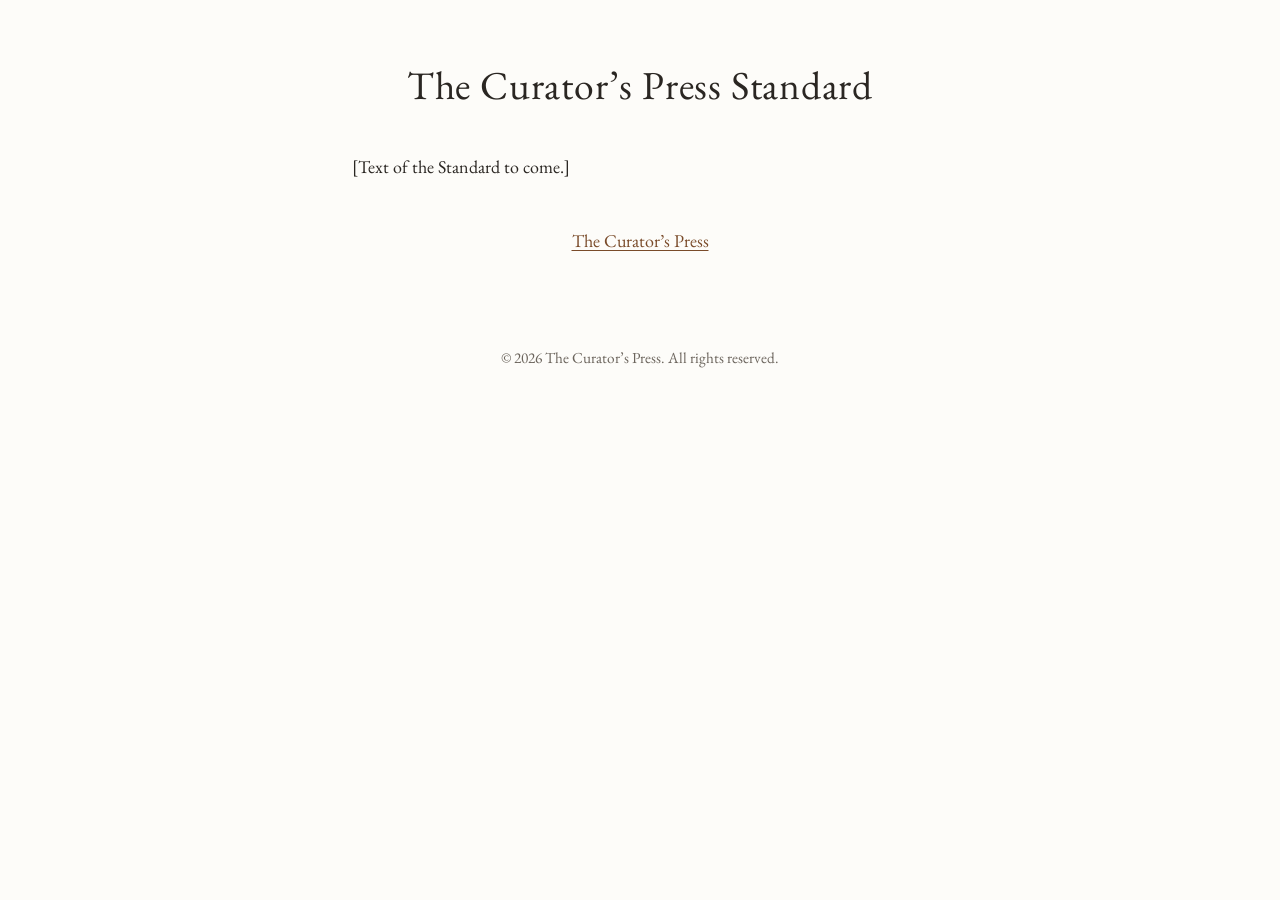
==== standard.html @ ded9cb82 "Add home page, Standard and contact placeholders, and stylesheet Static site modeled on a minimal pu" ====
<!doctype html>
<html lang="en">
<head>
  <meta charset="utf-8">
  <meta name="viewport" content="width=device-width, initial-scale=1">
  <link rel="preconnect" href="https://fonts.googleapis.com">
  <link rel="preconnect" href="https://fonts.gstatic.com" crossorigin>
  <link href="https://fonts.googleapis.com/css2?family=EB+Garamond:ital,wght@0,400;0,500;1,400&display=swap" rel="stylesheet">
  <link rel="stylesheet" href="/css/style.css">
  <title>The Curator’s Press Standard</title>
</head>
<body>
  <main>
    <h1>The Curator’s Press Standard</h1>
    <p>[Text of the Standard to come.]</p>
    <nav class="back"><a href="/">The Curator’s Press</a></nav>
  </main>
  <footer><p>© 2026 The Curator’s Press. All rights reserved.</p></footer>
</body>
</html>
---- css/style.css ----
:root {
  --bg: #fdfcf9;
  --text: #2a2622;
  --muted: #6b645c;
  --accent: #7a4b2a;
  --rule: #e2ddd4;
  --measure: 34rem;
}

* { box-sizing: border-box; }

html { font-size: 112.5%; }

body {
  margin: 0;
  background: var(--bg);
  color: var(--text);
  font-family: "EB Garamond", Georgia, "Times New Roman", serif;
  line-height: 1.6;
  -webkit-font-smoothing: antialiased;
}

a { color: var(--accent); text-decoration-thickness: 1px; text-underline-offset: 3px; }
a:hover { color: var(--text); }

/* Book covers across the top */
.shelf {
  display: flex;
  flex-wrap: wrap;
  justify-content: center;
  gap: 1.5rem;
  padding: 3rem 1rem 1rem;
  max-width: 60rem;
  margin: 0 auto;
}
.shelf a { display: block; line-height: 0; }
.shelf img {
  width: 120px;
  height: auto;
  aspect-ratio: 2 / 3;
  object-fit: cover;
  box-shadow: 0 2px 8px rgba(0, 0, 0, 0.18);
  transition: transform 0.2s ease, box-shadow 0.2s ease;
}
.shelf a:hover img,
.shelf a:focus-visible img {
  transform: translateY(-4px);
  box-shadow: 0 6px 16px rgba(0, 0, 0, 0.22);
}

main {
  max-width: var(--measure);
  margin: 0 auto;
  padding: 1.5rem 1rem 3rem;
}

h1 {
  font-weight: 400;
  font-size: 2.2rem;
  letter-spacing: 0.02em;
  text-align: center;
  margin: 1.5rem 0 2rem;
}
h2 {
  font-weight: 400;
  font-size: 1.35rem;
  text-align: center;
  margin: 2.75rem 0 1rem;
}
h2::before {
  content: "";
  display: block;
  width: 3rem;
  margin: 0 auto 2.25rem;
  border-top: 1px solid var(--rule);
}

p { margin: 0 0 1.1rem; }

nav.back { text-align: center; margin-top: 2.5rem; }

footer {
  text-align: center;
  color: var(--muted);
  font-size: 0.85rem;
  padding: 2rem 1rem 3rem;
}

@media (max-width: 480px) {
  html { font-size: 106%; }
  .shelf { gap: 1rem; padding-top: 2rem; }
  .shelf img { width: 96px; }
  h1 { font-size: 1.8rem; }
}
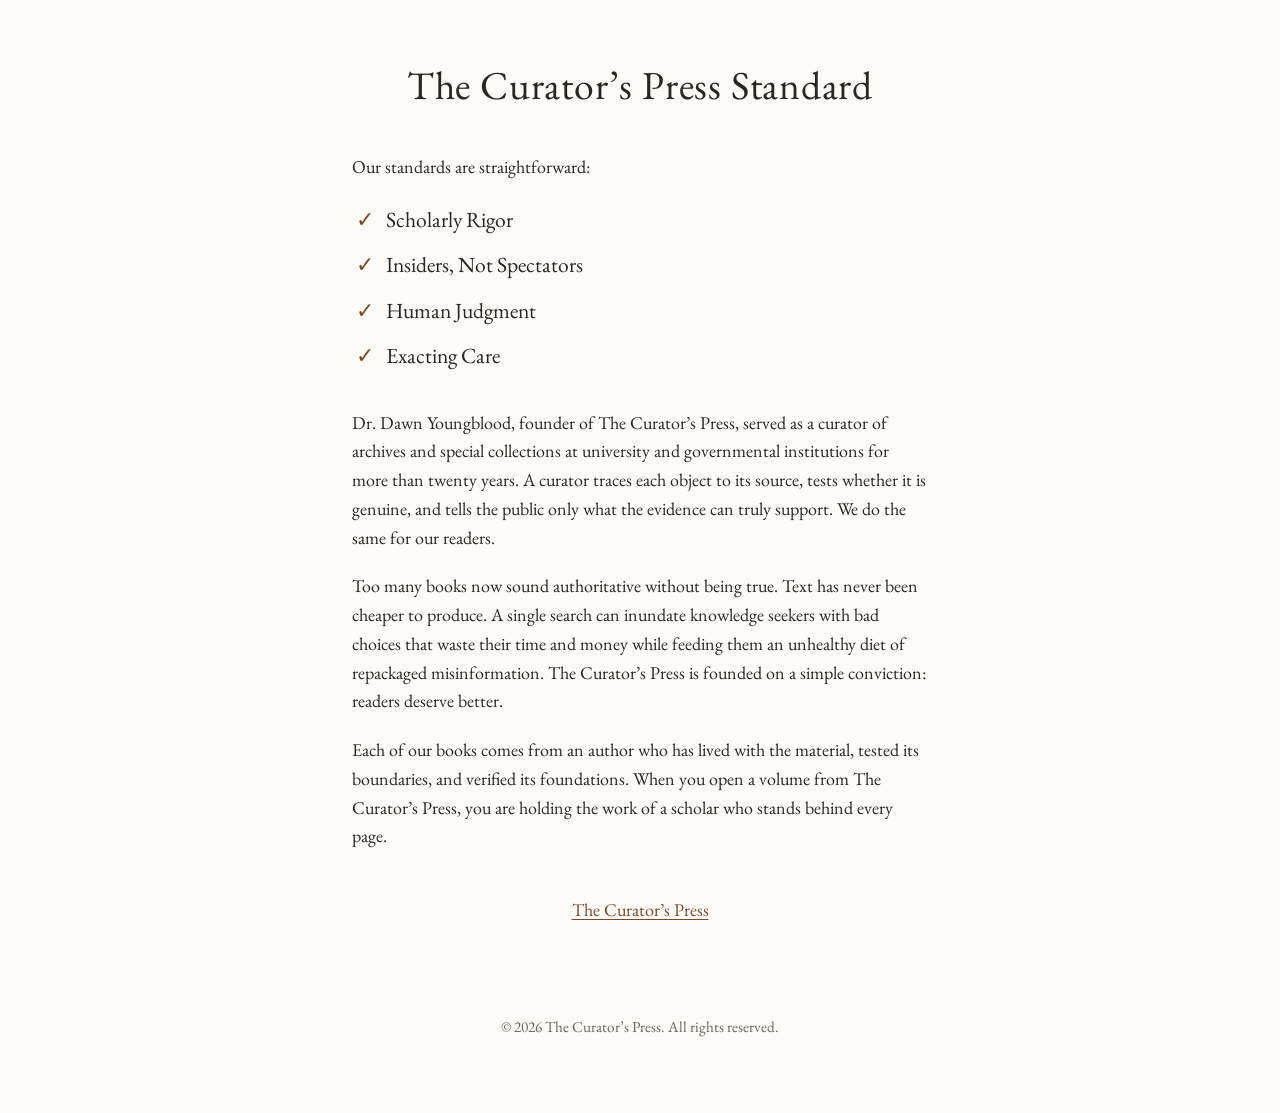
==== commit 2c76214d: "Add the text of the Curator's Press Standard Co-Authored-By: Claude Opus 5.5 <noreply@anthropic.com>" ====
--- a/standard.html
+++ b/standard.html
@@ -6,14 +6,29 @@
   <link rel="preconnect" href="https://fonts.googleapis.com">
   <link rel="preconnect" href="https://fonts.gstatic.com" crossorigin>
   <link href="https://fonts.googleapis.com/css2?family=EB+Garamond:ital,wght@0,400;0,500;1,400&display=swap" rel="stylesheet">
-  <link rel="stylesheet" href="/css/style.css">
+  <link rel="stylesheet" href="css/style.css">
   <title>The Curator’s Press Standard</title>
+  <meta name="description" content="The standards behind every book from The Curator’s Press: scholarly rigor, insiders not spectators, human judgment, and exacting care.">
 </head>
 <body>
   <main>
     <h1>The Curator’s Press Standard</h1>
-    <p>[Text of the Standard to come.]</p>
-    <nav class="back"><a href="/">The Curator’s Press</a></nav>
+
+    <p>Our standards are straightforward:</p>
+    <ul class="standards">
+      <li>Scholarly Rigor</li>
+      <li>Insiders, Not Spectators</li>
+      <li>Human Judgment</li>
+      <li>Exacting Care</li>
+    </ul>
+
+    <p>Dr. Dawn Youngblood, founder of The Curator’s Press, served as a curator of archives and special collections at university and governmental institutions for more than twenty years. A curator traces each object to its source, tests whether it is genuine, and tells the public only what the evidence can truly support. We do the same for our readers.</p>
+
+    <p>Too many books now sound authoritative without being true. Text has never been cheaper to produce. A single search can inundate knowledge seekers with bad choices that waste their time and money while feeding them an unhealthy diet of repackaged misinformation. The Curator’s Press is founded on a simple conviction: readers deserve better.</p>
+
+    <p>Each of our books comes from an author who has lived with the material, tested its boundaries, and verified its foundations. When you open a volume from The Curator’s Press, you are holding the work of a scholar who stands behind every page.</p>
+
+    <nav class="back"><a href="./">The Curator’s Press</a></nav>
   </main>
   <footer><p>© 2026 The Curator’s Press. All rights reserved.</p></footer>
 </body>
--- a/css/style.css
+++ b/css/style.css
@@ -28,17 +28,15 @@
   display: flex;
   flex-wrap: wrap;
   justify-content: center;
-  gap: 1.5rem;
+  gap: 2rem;
   padding: 3rem 1rem 1rem;
   max-width: 60rem;
   margin: 0 auto;
 }
 .shelf a { display: block; line-height: 0; }
 .shelf img {
-  width: 120px;
+  width: 160px;
   height: auto;
-  aspect-ratio: 2 / 3;
-  object-fit: cover;
   box-shadow: 0 2px 8px rgba(0, 0, 0, 0.18);
   transition: transform 0.2s ease, box-shadow 0.2s ease;
 }
@@ -89,6 +87,30 @@
 @media (max-width: 480px) {
   html { font-size: 106%; }
   .shelf { gap: 1rem; padding-top: 2rem; }
-  .shelf img { width: 96px; }
+  .shelf img { width: 130px; }
   h1 { font-size: 1.8rem; }
 }
+
+/* Book pages */
+.book { max-width: 56rem; margin: 0 auto; padding: 3rem 1rem 2rem; display: grid; grid-template-columns: 240px 1fr; gap: 3rem; align-items: start; }
+.book-covers img { display: block; width: 100%; height: auto; box-shadow: 0 2px 10px rgba(0, 0, 0, 0.2); }
+.book-covers img + img { margin-top: 1.5rem; }
+.book h1 { text-align: left; font-size: 2rem; line-height: 1.2; margin: 0 0 0.4rem; }
+.book .subtitle { font-style: italic; font-size: 1.15rem; color: var(--muted); margin-bottom: 0.4rem; }
+.book .author { letter-spacing: 0.08em; text-transform: uppercase; font-size: 0.85rem; margin-bottom: 1.75rem; }
+.book .hook { font-weight: 500; }
+.book ul { padding-left: 1.2rem; margin: 0 0 1.1rem; }
+.book li { margin-bottom: 0.35rem; }
+.buy { display: inline-block; margin: 0.5rem 0 1.5rem; padding: 0.55rem 1.4rem; border: 1px solid var(--accent); color: var(--accent); text-decoration: none; letter-spacing: 0.05em; }
+.buy:hover { background: var(--accent); color: var(--bg); }
+@media (max-width: 720px) {
+  .book { grid-template-columns: 1fr; gap: 2rem; padding-top: 2rem; }
+  .book-covers { max-width: 220px; margin: 0 auto; }
+}
+/* Hide a buy button until its Amazon link is filled in */
+.buy[href="#"] { display: none; }
+
+/* Standard page: the four standards */
+.standards { list-style: none; padding: 0; margin: 0.5rem 0 2rem; display: grid; gap: 0.6rem; }
+.standards li { font-size: 1.2rem; padding-left: 1.9rem; position: relative; }
+.standards li::before { content: "✓"; position: absolute; left: 0.2rem; color: var(--accent); }
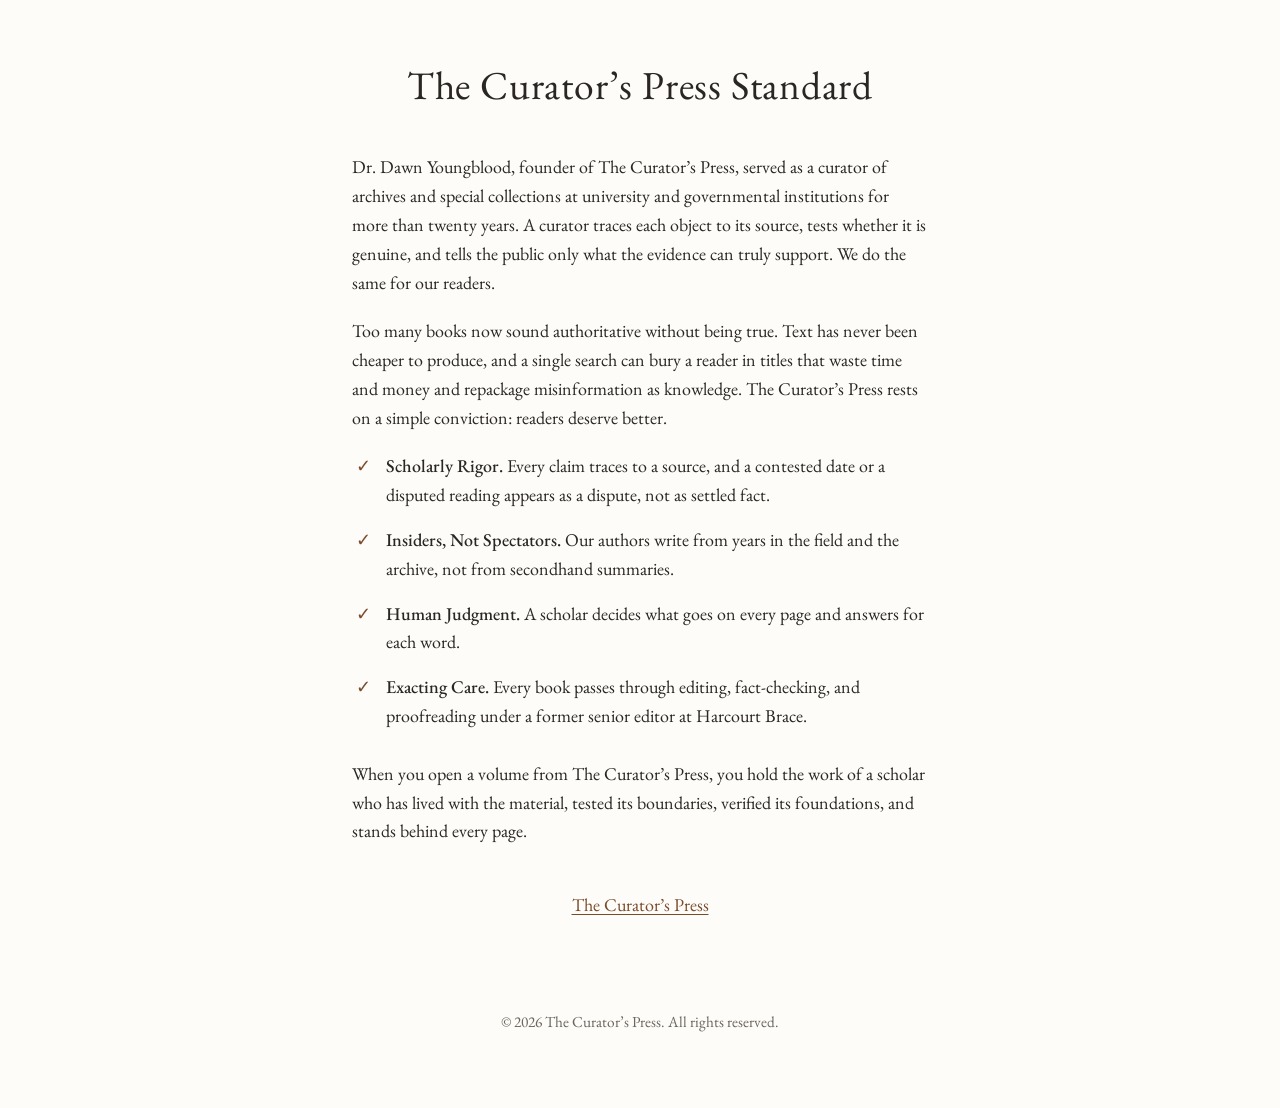
==== commit 93223dfd: "Revise the Curator's Press Standard text Co-Authored-By: Claude Opus 5.5 <noreply@anthropic.com> Cla" ====
--- a/standard.html
+++ b/standard.html
@@ -14,19 +14,18 @@
   <main>
     <h1>The Curator’s Press Standard</h1>
 
-    <p>Our standards are straightforward:</p>
+    <p>Dr. Dawn Youngblood, founder of The Curator’s Press, served as a curator of archives and special collections at university and governmental institutions for more than twenty years. A curator traces each object to its source, tests whether it is genuine, and tells the public only what the evidence can truly support. We do the same for our readers.</p>
+
+    <p>Too many books now sound authoritative without being true. Text has never been cheaper to produce, and a single search can bury a reader in titles that waste time and money and repackage misinformation as knowledge. The Curator’s Press rests on a simple conviction: readers deserve better.</p>
+
     <ul class="standards">
-      <li>Scholarly Rigor</li>
-      <li>Insiders, Not Spectators</li>
-      <li>Human Judgment</li>
-      <li>Exacting Care</li>
+      <li><strong>Scholarly Rigor.</strong> Every claim traces to a source, and a contested date or a disputed reading appears as a dispute, not as settled fact.</li>
+      <li><strong>Insiders, Not Spectators.</strong> Our authors write from years in the field and the archive, not from secondhand summaries.</li>
+      <li><strong>Human Judgment.</strong> A scholar decides what goes on every page and answers for each word.</li>
+      <li><strong>Exacting Care.</strong> Every book passes through editing, fact-checking, and proofreading under a former senior editor at Harcourt Brace.</li>
     </ul>
 
-    <p>Dr. Dawn Youngblood, founder of The Curator’s Press, served as a curator of archives and special collections at university and governmental institutions for more than twenty years. A curator traces each object to its source, tests whether it is genuine, and tells the public only what the evidence can truly support. We do the same for our readers.</p>
-
-    <p>Too many books now sound authoritative without being true. Text has never been cheaper to produce. A single search can inundate knowledge seekers with bad choices that waste their time and money while feeding them an unhealthy diet of repackaged misinformation. The Curator’s Press is founded on a simple conviction: readers deserve better.</p>
-
-    <p>Each of our books comes from an author who has lived with the material, tested its boundaries, and verified its foundations. When you open a volume from The Curator’s Press, you are holding the work of a scholar who stands behind every page.</p>
+    <p>When you open a volume from The Curator’s Press, you hold the work of a scholar who has lived with the material, tested its boundaries, verified its foundations, and stands behind every page.</p>
 
     <nav class="back"><a href="./">The Curator’s Press</a></nav>
   </main>
--- a/css/style.css
+++ b/css/style.css
@@ -111,6 +111,7 @@
 .buy[href="#"] { display: none; }
 
 /* Standard page: the four standards */
-.standards { list-style: none; padding: 0; margin: 0.5rem 0 2rem; display: grid; gap: 0.6rem; }
-.standards li { font-size: 1.2rem; padding-left: 1.9rem; position: relative; }
+.standards { list-style: none; padding: 0; margin: 0.5rem 0 1.6rem; display: grid; gap: 0.9rem; }
+.standards li { padding-left: 1.9rem; position: relative; }
+.standards strong { font-weight: 500; }
 .standards li::before { content: "✓"; position: absolute; left: 0.2rem; color: var(--accent); }
